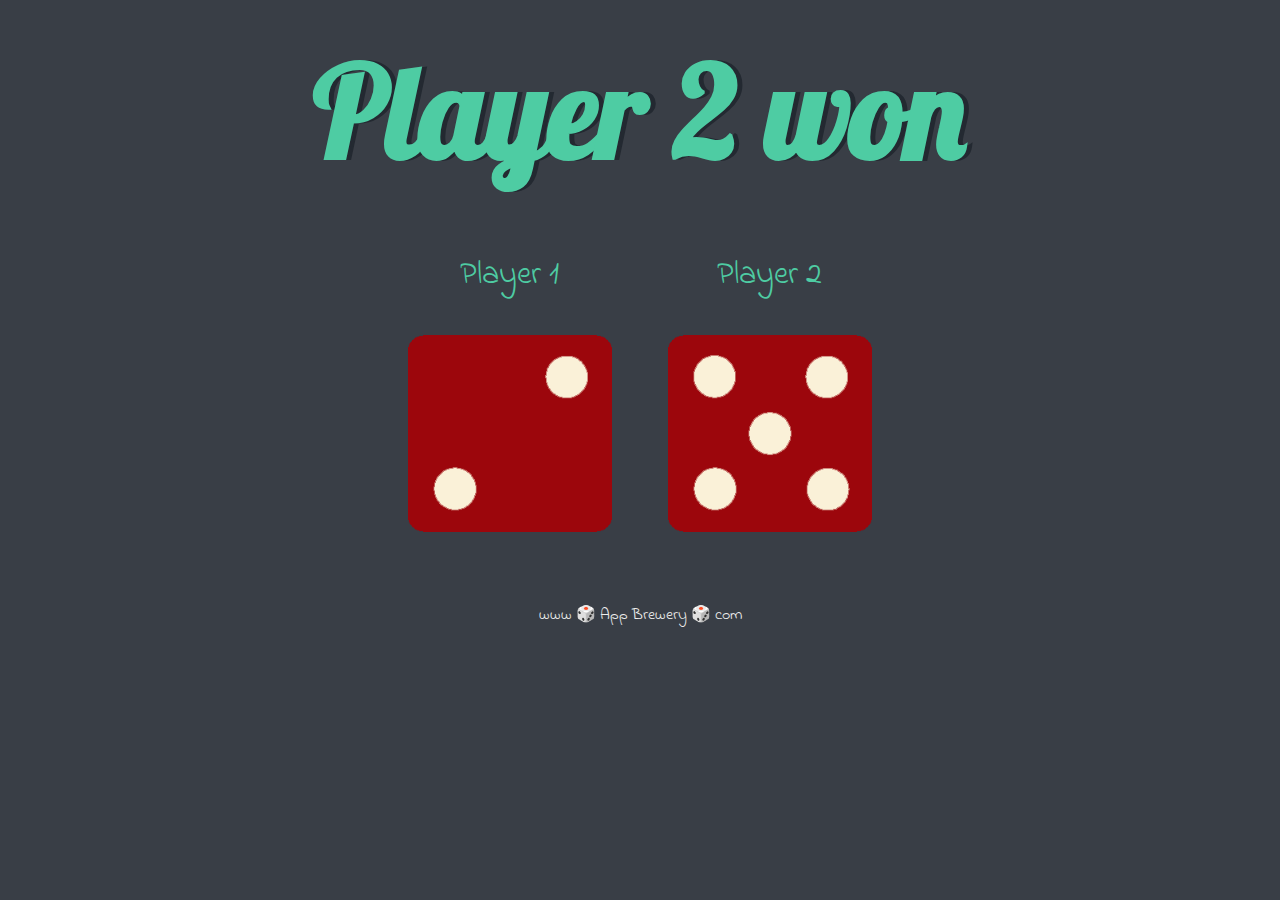
==== index.html @ c8e666a6 "Index.html" ====
<!DOCTYPE html>
<html lang="en" dir="ltr">
  <head>
    <meta charset="utf-8" />
    <title>Dicee</title>
    <link rel="stylesheet" href="styles.css" />
    <link
      href="https://fonts.googleapis.com/css?family=Indie+Flower|Lobster"
      rel="stylesheet"
    />
  </head>
  <body>
    <div class="container">
      <h1>Refresh Me</h1>

      <div class="dice">
        <p>Player 1</p>
        <img class="img1" src="./images/dice6.png" />
      </div>

      <div class="dice">
        <p>Player 2</p>
        <img class="img2" src="./images/dice6.png" />
      </div>
    </div>
  </body>

  <footer>www 🎲 App Brewery 🎲 com</footer>
  <script src="index.js"></script>
</html>
---- styles.css ----
.container {
  width: 70%;
  margin: auto;
  text-align: center;
}

.dice {
  text-align: center;
  display: inline-block;
}

body {
  background-color: #393e46;
}

h1 {
  margin: 30px;
  font-family: "Lobster", cursive;
  text-shadow: 5px 0 #232931;
  font-size: 8rem;
  color: #4ecca3;
}

p {
  font-size: 2rem;
  color: #4ecca3;
  font-family: "Indie Flower", cursive;
}

img {
  width: 80%;
}

footer {
  margin-top: 5%;
  color: #eeeeee;
  text-align: center;
  font-family: "Indie Flower", cursive;
}
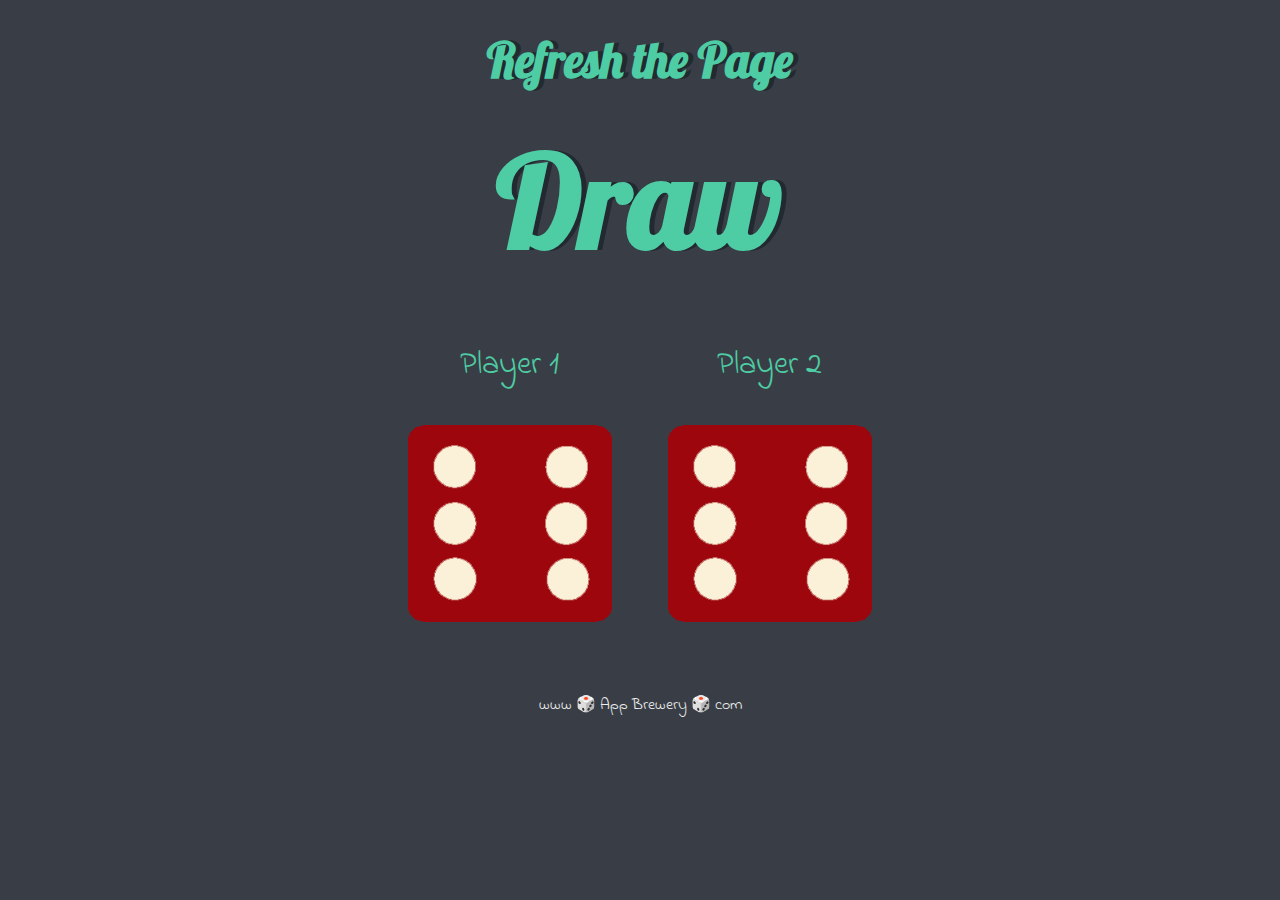
==== commit 8a9f81ab: "Refresh the page" ====
--- a/index.html
+++ b/index.html
@@ -11,7 +11,8 @@
   </head>
   <body>
     <div class="container">
-      <h1>Refresh Me</h1>
+      <h2>Refresh the Page</h2>
+      <h1></h1>
 
       <div class="dice">
         <p>Player 1</p>
--- a/styles.css
+++ b/styles.css
@@ -21,6 +21,14 @@
   color: #4ecca3;
 }
 
+h2 {
+  margin: 30px;
+  font-family: "Lobster", cursive;
+  text-shadow: 5px 0 #232931;
+  font-size: 3rem;
+  color: #4ecca3;
+}
+
 p {
   font-size: 2rem;
   color: #4ecca3;
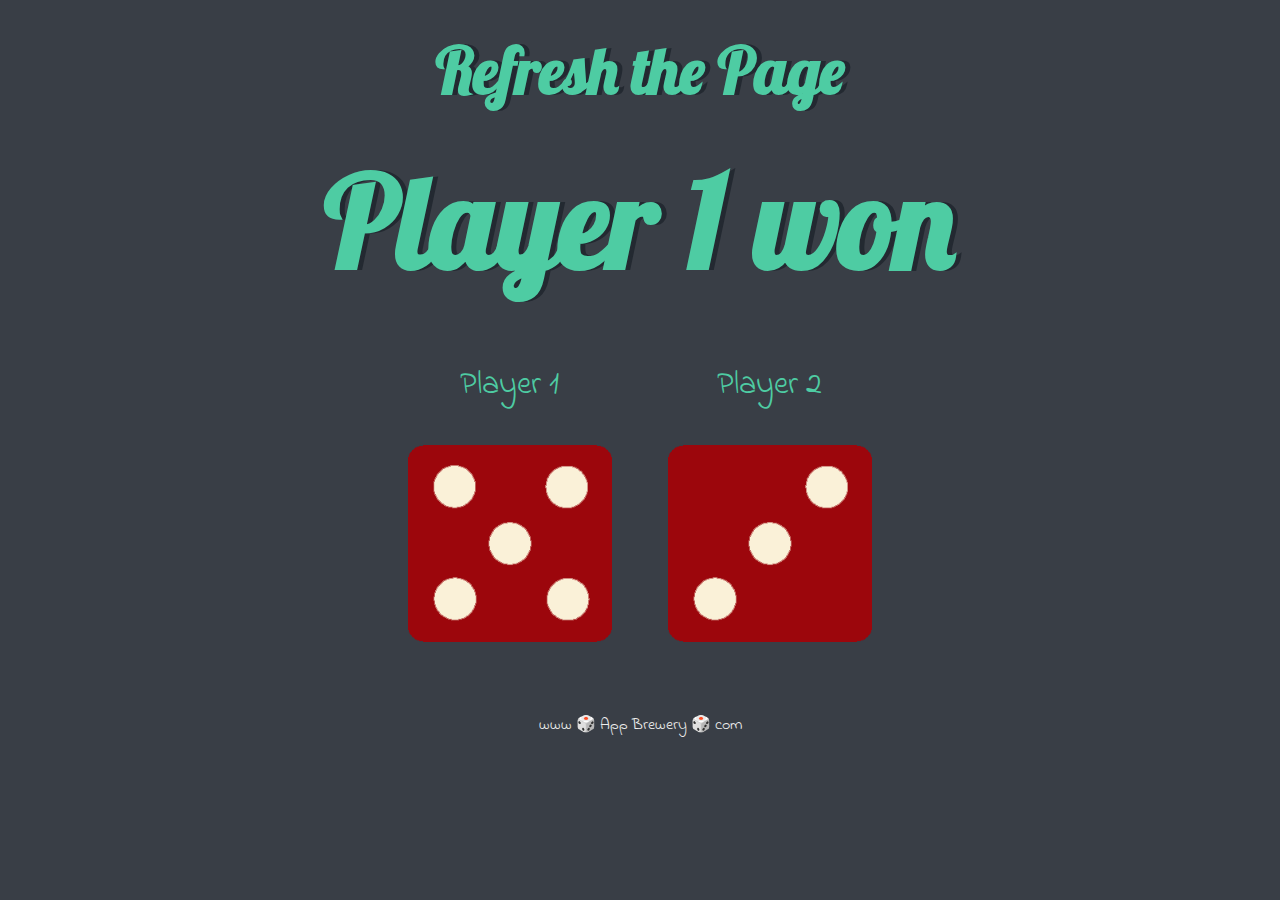
==== commit f265e184: "CSS Update" ====
--- a/index.html
+++ b/index.html
@@ -8,6 +8,15 @@
       href="https://fonts.googleapis.com/css?family=Indie+Flower|Lobster"
       rel="stylesheet"
     />
+    <style>
+      h2 {
+        margin: 30px;
+        font-family: "Lobster", cursive;
+        text-shadow: 5px 0 #232931;
+        font-size: 4rem;
+        color: #4ecca3;
+      }
+    </style>
   </head>
   <body>
     <div class="container">
--- a/styles.css
+++ b/styles.css
@@ -21,14 +21,6 @@
   color: #4ecca3;
 }
 
-h2 {
-  margin: 30px;
-  font-family: "Lobster", cursive;
-  text-shadow: 5px 0 #232931;
-  font-size: 3rem;
-  color: #4ecca3;
-}
-
 p {
   font-size: 2rem;
   color: #4ecca3;
